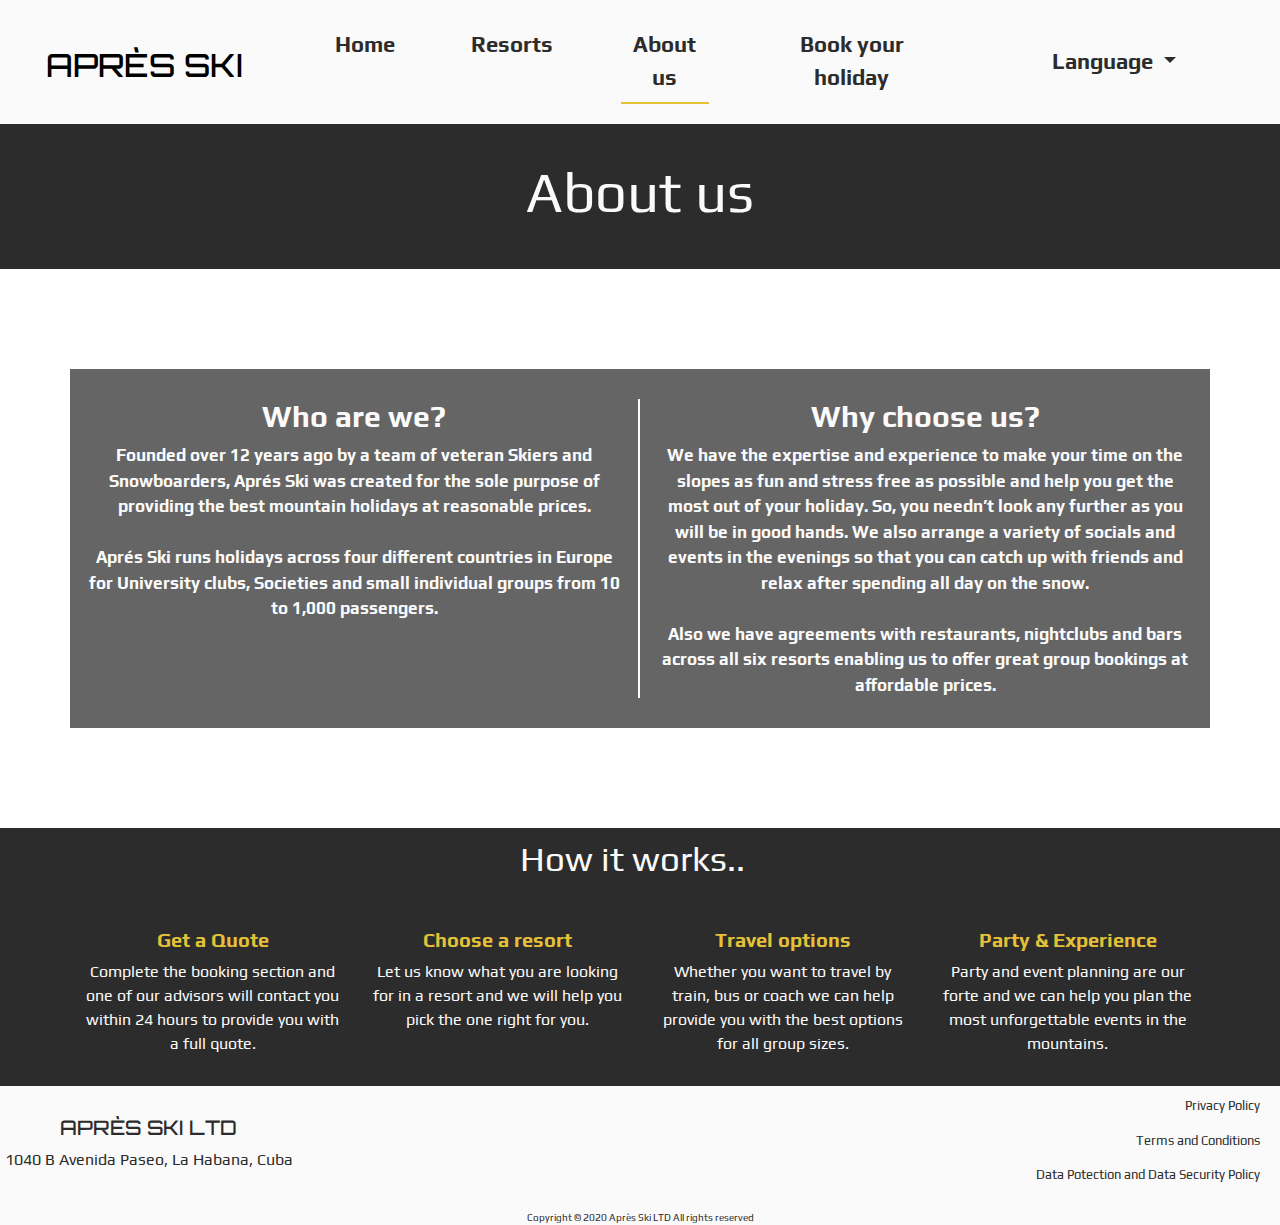
==== après-ski/about-us.html @ 20e883e2 "All wireframes added. The wireframes with the orginal skeleton design of each page have been added. " ====
<!DOCTYPE html>
<html lang="en">

<head>
	<meta charset="UTF-8">
	<meta name="viewport" content="width=device-width, initial-scale=1.0">
	<meta http-equiv="X-UA-Compatible" content="ie=edge">
	<link rel="stylesheet" href="https://stackpath.bootstrapcdn.com/bootstrap/4.4.1/css/bootstrap.min.css"
		type="text/css" />
	<link rel="stylesheet" href="https://stackpath.bootstrapcdn.com/font-awesome/4.7.0/css/font-awesome.min.css"
		type="text/css" />
	<script src="https://kit.fontawesome.com/feb2e0f3cb.js" crossorigin="anonymous"></script>
	<link rel="stylesheet" href="assets/css/style.css">
	<title>Après Ski</title>
</head>

<body>
	<!---Nav Bar-->

	<nav class="navbar navbar-expand-lg navbar-dark bg-dark non-transparent">
		<a class="navbar-brand" href="index.html" style="border-bottom: white;">
			<h2 class="title-standard">APRÈS SKI</h2>
		</a>
		<button class="navbar-toggler" type="button" data-toggle="collapse" data-target="#navbarNav" aria-controls="navbarNav" aria-expanded="false" aria-label="Toggle navigation">
    <span class="navbar-toggler-icon"></span>
  </button>
		<div class="collapse navbar-collapse justify-content-center ml-5 standard-nav" id="navbarNav">
			<ul class="navbar-nav">
				<li class="nav-item">
					<a class="nav-link" href="index.html">Home <span class="sr-only">(current)</span></a>
				</li>
				<li class="nav-item">
					<a class="nav-link" href="resorts.html">Resorts</a>
				</li>
				<li class="nav-item">
					<a class="nav-link current-page" href="about-us.html">About us</a>
				</li>
				<li class="nav-item">
					<a class="nav-link" href="booking-page.html">Book your holiday</a>
				</li>
			</ul>
			<div class="languages ml-auto standard-nav">
				<ul class="navbar-nav">
					<li class="nav-item dropdown">
						<a class="nav-link dropdown-toggle" href="#" id="navbarDropdownMenuLink" role="button"
							data-toggle="dropdown" aria-haspopup="true" aria-expanded="false">
							<i class="fas fa-globe"></i>Language
						</a>
						<div class="dropdown-menu dropdown-menu-normal" aria-labelledby="navbarDropdownMenuLink">
							<a class="dropdown-item dropdown-normal" id="lang-option" href="about-us.html" >English <img src="assets/images/british-flagx.jpg"  alt="English" class="lang-icons"></a>
							<a class="dropdown-item dropdown-normal" id="lang-option" href="about-us_esp.html">Español <img src="assets/images/flag-espx.jpg"  alt="English" class="lang-icons"></a>
						</div>
					</li>
				</ul>
			</div>
		</div>
	</nav>
    <!---About us section-->
	<section id="section-header">
			<a id="about-us"></a>
			<div class="row text-center">
				<div class="col">

				</div>
				<div class="col-6">
					<h1 class="display-4">About us</h1>
				</div>
				<div class="col">

				</div>

			</div>
		</section>
		<section id="about-us">
			<div class="container about-us-questions text-center">
				<div class="row">
					<div class="col-md-6 border1">
						<h5>Who are we?</h5>
						<p>Founded over 12 years ago by a team of veteran Skiers and Snowboarders, Aprés Ski was created for the
							sole purpose of providing the best mountain holidays at reasonable prices. <br>
                            <br>
                            Aprés Ski runs holidays
							across four different countries in Europe for University clubs, Societies and small individual
							groups from 10 to 1,000 passengers.</p>
		
					</div>
                   	<div class="col-md-6">
		            <h5>Why choose us?</h5>
                    <p>We have the expertise and experience to make your time on the slopes as fun and stress free as possible and help you get the most out of your holiday. So, you needn’t look any further as you will be in good hands. 
We also arrange a variety of socials and events in the evenings so that you can catch up with friends and relax after spending all day on the snow. <br>
<br> Also we have agreements with restaurants, nightclubs and bars across all six resorts enabling us to offer great group bookings at affordable prices.</p>
					</div>
				</div>
			</div>
		</section>
		<!--How it works-->
		<section id="the-process">
			<div class="container" id="how-it-works-header">
				<div class="row">
					<!--Sub heading-->
                    <div class="col">
                    
                    </div>
					<div class="col">
						<h3 class="process-header">How it works..</h3>
					</div>
					<div class="col">

					</div>

				</div>

			</div>
			<div class="container" id="process-icons">
				<div class="row">
					<div class="col-sm-3 text-center">
						<i class="fas fa-mobile-alt"></i>
						<h5 class="icon-title">Get a Quote</h5>
						<p>Complete the booking section and one of our advisors will contact you within 24 hours to provide you with a full quote. </p>
					</div>
					<div class="col-sm-3 text-center">
						<i class="fas fa-map-marked-alt"></i>
						<h5 class="icon-title">Choose a resort</h5>
						<p>Let us know what you are looking for in a resort and we will help you pick the one right for you.</p>
					</div>
					<div class="col-sm-3 text-center">
						<i class="fas fa-plane-departure"></i>
						<h5 class="icon-title">Travel options</h5>
						<p>Whether you want to travel by train, bus or coach we can help provide you with the best options for all group sizes.</p>
					</div>
					<div class="col-sm-3 text-center">
						<i class="fas fa-wine-bottle"></i>
						<h5 class="icon-title">Party & Experience</h5>
						<p>Party and event planning are our forte and we can help you plan the most unforgettable events in the mountains.</p>
					</div>
				</div>

			</div>

		</section>
        <!---Footer-->
	<footer>
			<div class="row text-center footer">
				<div class="col-md-3">
                    <h5 class="footer-title">APRÈS SKI LTD</h5>
                    <p>1040 B Avenida Paseo, La Habana, Cuba</p>                    
                </div>

				
				<div class="col-md-6">
					<a href="https://www.facebook.com/"
						target="_blank"><i class="fab fa-facebook-f footer-icon"></i></a>
					<a href="https://twitter.com/explore" target="_blank"><i class="fab fa-twitter footer-icon"></i></a>
					<a href="https://www.youtube.com/" target="_blank"><i class="fab fa-youtube footer-icon"></i></a>
					<a href="https://www.instagram.com/?hl=en"
						target="_blank"><i class="fab fa-instagram footer-icon"></i></a>
					
				</div>
				<div class="col-md-3">
                <a href="assets/images/privacy-policy1.pdf" target="_blank"
							class="pp-pdf">
					<p class="privacy-policy">Privacy Policy <i class="fas fa-download pp-icon"></i></p>
							<span class="sr-only">Download our Privacy Policy.</span>					
						</a>	
               <a href="assets/images/terms-and-conditions.pdf" target="_blank"
							class="pp-pdf">                
                    <p class="privacy-policy">Terms and Conditions<i class="fas fa-download pp-icon"></i></p>
						<span class="sr-only">Download our Terms and Conditions.</span>					
               </a>
                <a href="assets/images/data-protection-and-data-security-policy.pdf" target="_blank"
							class="pp-pdf">                
                    <p class="privacy-policy">Data Potection and Data Security Policy<i class="fas fa-download pp-icon"></i></p>
						<span class="sr-only">Data Potection and Data Security Policy.</span>
					</a>
				</div>
			</div>
		<div class="container-fluid">
			<div class="row copyright">
				<div class="col-sm">
					
				</div>
				<div class="col-sm">
					<p class="copyright">Copyright © 2020 Après Ski LTD All rights reserved</p>
				</div>
				<div class="col-sm">
					
				</div>
			</div>
		</div>
		</footer>
		<script src="https://code.jquery.com/jquery-3.4.1.slim.min.js"
			integrity="sha384-J6qa4849blE2+poT4WnyKhv5vZF5SrPo0iEjwBvKU7imGFAV0wwj1yYfoRSJoZ+n" crossorigin="anonymous">
		</script>
		<script src="https://cdn.jsdelivr.net/npm/popper.js@1.16.0/dist/umd/popper.min.js"
			integrity="sha384-Q6E9RHvbIyZFJoft+2mJbHaEWldlvI9IOYy5n3zV9zzTtmI3UksdQRVvoxMfooAo" crossorigin="anonymous">
		</script>
		<script src="https://stackpath.bootstrapcdn.com/bootstrap/4.4.1/js/bootstrap.min.js"
			integrity="sha384-wfSDF2E50Y2D1uUdj0O3uMBJnjuUD4Ih7YwaYd1iqfktj0Uod8GCExl3Og8ifwB6" crossorigin="anonymous">
		</script>
		<script>
			$(window).scroll(function(){
			$('nav').toggleClass('scroll', $(this).scrollTop() > 100);
		});
		</script>
		<script>
		</script>
</body>

</html>
---- après-ski/assets/css/style.css ----
/*-----Universal selector used below as different browsers have different default
margins resulting in sites looking different by marrgins. All paddings and margins set 
to zero so they look the same on all browsers (reword)---*/

@import url('https://fonts.googleapis.com/css2?family=Orbitron:wght@900&family=Play&display=swap');

* {
    margin: 0px;
    padding: 0px;
    box-sizing: border-box;
}

html, body {
    height: 100%;
    width: 100%;
    font-family: 'Play', sans-serif;
    color: #000;
    margin: 0px;
}

body {
    overflow-x: hidden;
}

section {
    overflow-x: hidden;

}

p {
   margin-bottom: 0rem;
}

/*--Container-Nav and Carousel--*/

.container-fluid {
padding-right: 0px;
padding-left: 0px;
}

/*------Navbar Decoration------*/
.transparent-nav {
 transition: 0.5s ease-in;
 padding-top: 20px;
 padding-bottom: 20px;
 background-image: linear-gradient(rgb(0, 0, 0),rgba(0,0,0,0));
}

.bg-dark {
    background-color: transparent !important;
}

.navbar {
    font-size: large;
    font-weight: bold;
    z-index: 99;
}

.navbar-brand {
    padding-top: 15px;
    padding-bottom: 0px;
    padding-left: 30px;
}

.title {
font-family: 'Orbitron', sans-serif;
color: #e3c139;
}

.navbar-nav {
   font-family: 'Play', sans-serif; 
   font-size: 22px;
   text-align: center;
   padding-right: 40px;
}
a.nav-link {
    font-family: 'Play', sans-serif;
}

div#navbarNav.navbar-collapse.justify-content-center.ml-5.collapse.show {
    background-color: #000;
    opacity: 0.8;
    padding-left: 40px;
    margin-left: 0rem !important;
}

div#navbarNav.navbar-collapse.justify-content-center.ml-5.standard-nav.collapse.show {
    background-color: #fafafa;
}

.nav-item {
    padding-left: 20px;
}

.nav-link {
    color: #fafafa !important;
}


.show .navbar-nav > li > a:hover {
    border-bottom: 2px solid #e3c139;
}

.current-page {
    border-bottom: 2px solid #e3c139 !important;
}

.transparent-nav a {
    border-bottom: 2px solid transparent;
}

.transparent-nav a:hover {
    border-bottom: 2px solid #e3c139;
}

.active a {
    border-bottom: 2px solid #e3c139;
}

/*---Language bar----*/
#lang-option {
    padding-left: 8px;
    font-size: 18px;
    font-weight: bold;
}

.lang-selector {
    display: inline-block;
}

p.lang-selector {
    padding-bottom: 0rem;
}

.show a {
    color: #fafafa;
}

.lang-options:hover {
    border-bottom: solid 2px transparent !important;
    color: #e3c139 !important; 
}

.fa-globe {
    font-size: 20px !important;
    padding-bottom: 0px !important;
    padding-right: 5px;
}
.lang-icons {
    padding: 8px;
    border-radius: 50%;
}

.dropdown-item {
    display: inline;
    padding: 0px;
    color: #fafafa;
}

.dropdown-item:hover {
    background-color: transparent;
    border-bottom: 2px solid transparent !important;
}

.dropdown-menu {
    text-align: center !important;
    background-image: linear-gradient(rgb(0, 0, 0),rgba(0,0,0,0));
    background-color: transparent;
    border-radius: 0px;
}

a#lang-option.dropdown-item:hover {
    text-decoration: none;
    background-color: transparent;
    border-bottom: 2px solid transparent !important;
    color: #e3c139 !important;
}

a#lang-option.dropdown-item.dropdown-normal:hover {
    text-decoration: none;
    background-color: transparent;
    border-bottom: 2px solid transparent !important;
    color: #e3c139 !important;
}


/*---Normal nav---*/
.navbar-dark .navbar-nav .nav-link {
    color: #2d2c2c;
    margin-right: 40px;
}
.non-transparent {
    background-color: #fafafa !important;
    padding-bottom: 20px;
    padding-top: 20px;
}

.title-standard {
   font-family: 'Orbitron', sans-serif;
   color: #000;
}
   
   
   
.standard-nav a {
    color: #2d2c2c !important;
}

a#lang-option.dropdown-item {
    color: #fafafa !important;
}

a#lang-option.dropdown-item.dropdown-normal {
    color: #fafafa !important;
}

.non-transparent a {
    border-bottom: 2px solid transparent;
}

.non-transparent a:hover {
 border-bottom: 2px solid #e3c139;
}

.navbar-dark .navbar-nav .nav-link:hover {
    color: #000;
}

.non-transparent .navbar-toggler {
    background-color: #00000029;
}

.lang-icons {
    padding: 5px;
}

.nav-link.esp-nav {
    margin-right: 10px !important;
}

@media only screen and (max-width: 991px) {
.nav-link.esp-nav {
    margin-right: 40px !important;
}
a#lang-option.dropdown-item.dropdown-normal {
    color: #2d2c2c !important;
}
.dropdown-menu.dropdown-menu-normal.show {
    background-color: #fafafa !important;
    background-image: none;
    border: 1px solid #fafafa;
}
.dropdown-menu.show {
    padding-right: 42px;
}
}

/*---Carousel---*/
.carousel {
    margin-top: -100px;
}

.carousel-caption {
    margin-bottom: 20%;
}

.carousel-caption h5 {
    font-size: 65px;
    text-transform: uppercase;
    font-family: 'Play', sans-serif; 
}
.carousel-caption p {
    font-size: 30px;
    font-family: 'Play', sans-serif; 
}

.overlay::before {
    content: "";
    display: block;
    position: absolute;
    top: 0;
    bottom: 0;
    right: 0;
    left: 0;
    background: #000;
    opacity: 0.3;
}

.active a {
    border-bottom: 2px solid transparent;
}

/*----Carousel arrows---*/
.carousel-control-prev {
    padding-top: 100px;
}

.carousel-control-next {
    padding-top: 100px;
}

/*---Media Queries---*/
@media only screen and (max-width: 1336px) {
    .carousel-caption {
    margin-bottom: 15%;
    }
    }

@media only screen and (max-width: 1200px) {
    .carousel-caption h5 {
    font-size: 50px;
    }
    
    .carousel-caption {
    margin-bottom: 3%;
}
   .nav-item {
    padding-left: 0px;
}
    .navbar-nav {
       padding-right: 0px;
   }
}

@media only screen and (max-width: 1024px) {
    .carousel-caption {
    margin-bottom: 15%;
}
    .carousel-caption h5 {
    font-size: 25px;
}
    .carousel-caption p {
    font-size: 20px;
}
}

@media only screen and (max-width: 768px) {
    .btn {
        display: none;
    }
     .carousel-control-next {
    padding-top: 170px;
}
    .carousel-control-prev {
    padding-top: 170px;
}
    .carousel-caption {
    margin-bottom: 15%;
    padding-bottom: 0px;
}
    .carousel-caption h5 {
    font-size: 19px;
}
    .carousel-caption p {
    font-size: 18px;
}
    .navbar-brand {
    padding-top: 0px;
}
}

@media only screen and (max-width: 751px) {
    .carousel-caption {
     margin-bottom: 8%;
}
}

@media only screen and (max-width: 530px) {
    .carousel-caption {
     margin-bottom: 3%;
}
}



@media only screen and (max-width: 481px) {
    .carousel-caption h5 {
    font-size: 10px;
}
    .carousel-caption p {
    font-size: 10px;
}
   .carousel-caption {
     margin-bottom: 5%;
}
}

@media only screen and (max-width: 430px) {
    .carousel-control-next {
    padding-top: 130px;
}
    .carousel-control-prev {
    padding-top: 130px;
}
    .carousel-indicators {
        display: none;
}
    nav.navbar.navbar-expand-lg.navbar-dark.bg-dark.transparent-nav.fixed-top {
        padding-top: 8px;
    }
       .carousel-caption {
     margin-bottom: 0%;
}
     .title {
         font-size: 1.75rem;
     }
}


@media only screen and (max-width: 359px) {
    .carousel-caption {
     display: none;
 }
 .navbar-brand {
    padding-left: 0px;
}
}
/*---Button on carousel---*/
.btn-outline-light {
    border-width: revert;
    font-family: 'Play', sans-serif; 
}
.btn {
    font-size: 20px;
}

.btn-primary {
    background-color: #000!important;
    border-color: #000 !important;
    font-family: 'Play', sans-serif; 
}
.btn-primary:hover {
    background-color: #fafafa;
    color: #e3c139;
    border-color: #fafafa;
}

/*--Jumbotron--*/
.jumbotron {
    margin-bottom: 0rem;
   background-color: #2d2c2c !important;
}

.jumbotron div {
   background-color: #2d2c2c;
}

.jumbotron-title {
    font-family: 'Play', sans-serif;
    color: #e3c139;
}

.jumbotron-para {
    font-family: 'Play', sans-serif;
    color: #fafafa;
    font-size: 1.5rem;
}

.text-jumbotron {
    padding-top: 0px !important;
    padding-bottom: 0px !important
}


.container {
    padding-top: 30px;
    padding-bottom: 30px;
}

/*Jumbotron media queries*/

@media only screen and (max-width: 768px) {
    .display-4 {
    font-size: 3rem;
}
.jumbotron-para {
    font-size: 1.25rem;
}
}

@media only screen and (max-width: 480px) {
   .jumbotron-title {
    font-size: 1.8rem !important;
}
.jumbotron-para {
    font-size: 1rem;
}
}

/*----Six Resorts---
@media only screen and (max-width: 400px) {
    .rs-icon {
    display: none;
 }
.col-6 {
    max-width: 60%;
}
}
*/
.text-center {
    text-align: center !important;
    padding-top: 10px;
    padding-bottom: 10px;
}

#resorts {
background-color: #2d2c2c;
   color: #fafafa;
}

#resorts-header {
    color: #fafafa;
    font-family: 'Play', sans-serif;
    padding-top: 40px;
}

.resorts {
      border:none;
      height:3px;
      background-color:#fafafa;
      width: 25%;
      margin-left: 37.5%;
      margin-bottom: 30px;
      margin-top: 30px;
}

.card-columns {
    padding-left: 30px;
    padding-right: 30px;
    column-gap: 10px;
}

.card-body {
   font-family: 'Play', sans-serif;  
}

.card-text {
    font-size: 14px;
}

.card-title {
    margin-bottom: auto;
    color: #e3c139;
    font-weight: bolder;
}

h5.card-title {
    padding-bottom: 2px;
}

.card-columns .card {
    height: 350px;
}
/*----Resort 1----*/

.card {
    background-size: cover;
    background-position: center;
    border: 0px;
}

#card1 {
  background-image: url("../images/prueba.jpg");  
}

#card2 {
  background-image: url("../images/prueba2.jpg");  
}

#card3 {
  background-image: url("../images/prueba3.jpg");  
}

#card4 {
  background-image: url("../images/prueba4.jpg");  
}

#card5 {
  background-image: url("../images/prueba5.jpg");  
}

#card6 {
  background-image: url("../images/prueba6.jpg");  
}

.card:hover .card-image1 {
    opacity: 0;
}

.card:hover .card-image2 {
    opacity: 0;
}

.card:hover .card-image3 {
    opacity: 0;
}

.card:hover .card-image4 {
    opacity: 0;
}

.card:hover .card-image5 {
    opacity: 0;
}

.card:hover .card-image6 {
    opacity: 0;
}

.card {
    word-wrap: normal;
}

div.card-image1.overlay.container {
    padding-top: 0px !important;
    padding-bottom: 0px !important;
}

div.card-image2.overlay.container {
    padding-top: 0px !important;
    padding-bottom: 0px !important;
}

div.card-image3.overlay.container {
    padding-top: 0px !important;
    padding-bottom: 0px !important;
}

div.card-image4.overlay.container {
    padding-top: 0px !important;
    padding-bottom: 0px !important;
}

div.card-image5.overlay.container {
    padding-top: 0px !important;
    padding-bottom: 0px !important;
}

div.card-image6.overlay.container {
    padding-top: 0px !important;
    padding-bottom: 0px !important;
}

p.resort-title.text-center {
   right: 65px; 
}

p.resort-title2.text-center {
   right: 0px; 
}


.resort-title {
    position: absolute;
    text-transform: uppercase;
    font-size: 70px;
    color: #e3c139;
    text-shadow: 10px 0px 30px rgb(0, 0, 0,1);
    mix-blend-mode: overlay;
    top: 30%;
    font-weight: bolder;
}

.resort-title2 {
    position: absolute;
    text-transform: uppercase;
    font-size: 70px;
    color: #e3c139;
    text-shadow: 10px 0px 30px rgb(0, 0, 0,1);
    mix-blend-mode: overlay;
    top: 15%;
    font-weight: bolder;
}

.resort-title3 {
    position: absolute;
    text-transform: uppercase;
    font-size: 70px;
    color: #e3c139;
    text-shadow: 10px 0px 30px rgb(0, 0, 0,1);
    mix-blend-mode: overlay;
    top: 30%;
    font-weight: bolder;
}

.resort-title4 {
    position: absolute;
    text-transform: uppercase;
    font-size: 70px;
    color: #e3c139;
    text-shadow: 10px 0px 30px rgb(0, 0, 0,1);
    mix-blend-mode: overlay;
    top: 15%;
    font-weight: bolder;
}

.resort-title5 {
    position: absolute;
    text-transform: uppercase;
    font-size: 70px;
    color: #e3c139;
    text-shadow: 10px 0px 30px rgb(0, 0, 0,1);
    mix-blend-mode: overlay;
    top: 30%;
    font-weight: bolder;
    margin-left: 100px;
}

.resort-title6 {
    position: absolute;
    text-transform: uppercase;
    font-size: 70px;
    color: #e3c139;
    text-shadow: 10px 0px 30px rgb(0, 0, 0,1);
    mix-blend-mode: overlay;
    top: 30%;
    font-weight: bolder;
    left: 0px;
    margin-left: 40px;
}


.card-body1, .card-body2, .card-body3, .card-body4, .card-body5, .card-body6 {
    background-color: #000;
    color: #fafafa;
    height: 350px;
    opacity: 0;
    transition-duration: 1s;
}

.card-body1:hover, .card-body2:hover, .card-body3:hover, .card-body4:hover,
 .card-body5:hover, .card-body6:hover 
 {
    opacity: 1;
    background-color: #000;
}

/*---Resort Media queries----*/

@media only screen and (max-width: 1336px) {
    .resort-title {
    left: 50px;
    font-size: 35px;
    }
    .resort-title2 {
        font-size: 35px;
        margin-left: 50px;
        margin-right: 50px;
        top: 35%;
    }
    .resort-title3 {
        font-size: 35px;
        margin-left: 100px;
        margin-right: 100px;
        top: 20%;
    }
    .resort-title4 {
        font-size: 35px;
        margin-left: 80px;
        margin-right: 80px;
        top: 35%;
    }
    .resort-title5 {
        font-size: 35px;
        margin-right: 130px;
        margin-left: 130px;
    }
	 .resort-title6 {
         font-size: 35px;
         margin-left: 110px;
         margin-right: 110px;
     }
}

@media only screen and (max-width: 1200px) {
    .resort-title6 {
        margin-left: 80px;
        margin-right: 80px;
    }
}

@media only screen and (max-width: 1024px) {
    .resort-title3 {
        top: 30%
    }
    .resort-title5 {
        margin-left: 110px;
        margin-right: 110px;
    }
}

@media only screen and (max-width: 982px) {
    .resort-title3 {
        margin-left: 80px;
        margin-right: 80px;
    }
    .resort-title4 {
        margin-left: 65px;
        margin-right: 65px;
    }
    .resort-title5 {
        margin-left: 90px;
        margin-right: 90px;
    }
    .resort-title6 {
        margin-left: 55px;
        margin-right: 55px;
    }
}

@media only screen and (max-width: 870px) {
    .resort-title3 {
        margin-left: 40px;
        margin-right: 40px;
    }
    .resort-title4 {
        margin-left: 40px;
        margin-right: 40px;
    }
    .resort-title5 {
        margin-left: 60px;
        margin-right: 60px;
        top: 40%;
    }
    .resort-title6 {
        margin-left: 40px;
        margin-right: 40px;
        top: 40%;
    }
    .resort-title {
        top: 40%;
    }
}

@media only screen and (max-width: 798px) {
    .resort-title6 {
        margin-left: 30px;
        margin-right: 30px;
    }
}

    @media only screen and (max-width: 769px) {
    .resort-title {
    left: 50px;
    font-size: 25px;
    }
    .resort-title2 {
        font-size: 25px;
        
    }
    .resort-title3 {
        font-size: 25px;
        margin-left: 30px;
        margin-right: 30px;
        top: 40%;
    }
    .resort-title4 {
        font-size: 25px;
    }
    .resort-title5 {
        font-size: 25px;
    }
	 .resort-title6 {
         font-size: 25px;
         margin-left: 40px;
         margin-right: 40px;
     }
    }

     @media only screen and (max-width: 639px) {
         .resort-title {
            left: 35px;
         }
         .resort-title4 {
            margin-left: 30px;
            margin-right: 30px;
         }
         .resort-title5 {
             margin-left: 40px;
             margin-right: 40px;
         }
         .resort-title6 {
           margin-left: 30px;
           margin-right: 30px;
         }
     }

     @media only screen and (max-width: 575px) {
    .resort-title {
      left: 50px;
      font-size: 60px;
      top: 30%;
    }
    .resort-title2 {
        font-size: 60px;
        margin-left: 50px;
        margin-right: 50px;
        top: 25%;
    }
    .resort-title3 {
        font-size: 60px;
        margin-left: 100px;
        margin-right: 100px;
        top: 20%;
    }
    .resort-title4 {
        font-size: 60px;
        margin-left: 80px;
        margin-right: 80px;
        top: 25%;
    }
    .resort-title5 {
        font-size: 60px;
        margin-right: 135px;
        margin-left: 135px;
        top: 30%;
    }
	 .resort-title6 {
         font-size: 60px;
         margin-left: 90px;
         margin-right: 90px;
         top: 30%;
     }
}

 @media only screen and (max-width: 481px) {
     .resort-title {
         font-size: 40px;
     }
     .resort-title2 {
         font-size: 40px;
         margin-left: 60px;
         margin-right: 60px;
     }
     .resort-title3 {
        font-size: 40px;
        margin-left: 80px;
        margin-right: 80px;
        top: 30%;
     }
     .resort-title4 {
         font-size: 40px;
     }
     .resort-title5 {
        font-size: 40px;
     }
     .resort-title6 {
       font-size: 40px;
       margin-left: 100px;
       margin-right: 100px;
    }
}

@media only screen and (max-width: 426px) {
    .resort-title5 {
        margin-left: 120px;
        margin-right: 120px;
     }
     .resort-title6 {
       margin-left: 80px;
       margin-right: 80px;
    }
} 

 @media only screen and (max-width: 388px) {
     .resort-title {
         font-size: 30px;
         top: 40%;
     }
     .resort-title2 {
         font-size: 30px;
     }
     .resort-title3 {
        font-size: 30px;
     }
     .resort-title4 {
         font-size: 30px;
     }
     .resort-title5 {
        font-size: 30px;
        margin-left: 110px;
        margin-right: 110px;
        top: 40%;
     }
     .resort-title6 {
       font-size: 30px;
       top: 40%;
    }
}

@media only screen and (max-width: 358px) {
        .resort-title4 {
        margin-right: 65px;
        margin-left: 65px;
        top: 30%;
     }
     .resort-title5 {
        margin-left: 80px;
        margin-right: 80px;
        top: 30%;
     }
     .resort-title6 {
       margin-left: 50px;
       margin-right: 50px;
       top: 30%;
    }
}

@media only screen and (max-width: 1200px) {
    .card-text {
        font-size: 13px;
    }
}

@media only screen and (max-width: 1025px) {
    .card-text {
        font-size: 12px;
    }
}

@media only screen and (max-width: 924px) {
    .card-text {
        font-size: 11px;
    }
}

@media only screen and (max-width: 769px) {
    .card-text {
        font-size: 10px;
    }
}

@media only screen and (max-width: 720px) {
    .card-text {
        font-size: 9px;
    }
}

@media only screen and (max-width: 575px) {
    .card-text {
        font-size: 15px;
    }
}

@media only screen and (max-width: 481px) {
    .card-text {
        font-size: 12px;
    }
}

/*----About section---*/
#section-header {
  font-family: 'Play', sans-serif;
  background-color: #2d2c2c;
}

.text-center {
    text-align: center !important;
    padding-top: 0px;
    padding-bottom: 0px;
}

.col-6 h1 {
    color: #fafafa;
    padding-top: 35px;
    padding-bottom: 35px;
}
/*---Fixed image---*/
#about-us {
    background-image: url("../images/fixed-3.jpg");
    background-size: cover;
    background-attachment: fixed;
    min-height: 400px;
    background-position: center center;
    
}

.btns {
    padding-top: 15%;
    font-family: 'Play', sans-serif;
}
.in-block {
    display: block;
}

.col-md-6.border1 {
    border-right: 2px solid;
}

@media only screen and (max-width: 768px) {
    .in-block {
    display: block;
 }
   .col-md-6.border1 {
       border-right: 0px solid;
       border-bottom: 2px solid;
       border-bottom-width: thick;
   }
}

@media only screen and (max-width: 700px) {
    .in-block {
    display: block;
 }
}
.container.about-us-questions.text-center {
    margin-top: 100px;
    margin-bottom: 100px;
    background-color: #000;
    opacity: 0.6;
    color: #fafafa;
    padding-top: 30px;
    padding-bottom: 30px;
}

.col-md-6 h5 {
    font-size: 30px;
    font-weight: bold;
}

.col-md-6 p {
    font-size: 17px;
    font-weight: bold;
}

@media only screen and (max-width: 480px){
    .col-md-6 h5 {
        font-size: 25px;
    }
    .col-md-6 p {
        font-size: 14px;
    }
    .display-4 {
        font-size: 2.2rem;
    }
}

/*---How it works----*/
#how-it-works-header {
    padding-top: 10px;
    padding-left: 0px;
    margin-left: 0px;
    padding-bottom: 10px;
    font-family: 'Play', sans-serif;
    max-width: 100%;
}

.process-header {
    text-align: center;
    font-size: 35px;
}

/*--Book your Holiday--*/
    #book-holiday {
    background-image: url("../images/cc3.jpg");
    background-size: cover;
    min-height: 500px;
    background-position: center center;
    filter: brightness(100%);
}

.book-holiday-title {
    padding-top: 15px;
    padding-bottom: 15px;
    color: #fafafa;
}
    
.col-md-12 {
    padding-top: 30px;
}

.col-md-8:after {
    content: "";
    display: block;
    position: absolute;
    top: 0;
    bottom: 0;
    right: 0;
    left: 0;
    background: #000;
    opacity: 0.6;
    z-index: -1;
}

.col-md-4:after {
    content: "";
    display: block;
    position: absolute;
    top: 0;
    bottom: 0;
    right: 0;
    left: 0;
    background: #000;
    opacity: 0.6;
    z-index: -1;
}

.col-md-4, .col-md-8 {
    padding-top: 20px;
    padding-bottom: 20px;
}
.contact-details-title {
    padding-bottom: 15px;
}

.form-group {
   padding-top: 20px;
}
.display {
    display: block !important;
}
@media only screen and (max-width: 480px) {
    h3.text-center {
        font-size: 1.2rem;
    }
}

/*-------Colours---*/
.card-body {
    color: #fafafa;
}

#the-process {
background-color: #2d2c2c;
    font-family: 'Play', sans-serif;
}
.icon-title {
    color: #e3c139;
    font-weight: bold;
}

#process-icons {
    color: #fafafa;
}

.form-control {
    background-color: transparent;
}

.form-control::placeholder {
    color: #fafafa;
    opacity: 1;
}
.form-control {
    border: 4px solid #fafafa;
    color: #fafafa;
}

label {
    color: #e3c139;
}


h3 {
    color: #fafafa;
}

.input {
    z-index: 1;
}
/*---Contact details----*/
.contact-details p {
    border-bottom: 1px solid #fafafa;
    color: #fafafa;
}

.contact-details a {
    color: #fafafa;
}

.contact-details-icons {
    font-size: 25px !important;
    padding-right: 10px;
    color: #fafafa;
    padding-top: 10px;
}

/*---Font Awsome styles---*/
.fas {
    font-size: 50px;
    padding-bottom: 25px;
}


/*-----Special Paddings/Margins/Texts---*/

/*----footer-----*/

.footer-title {
   padding: 30px 30px 0 30px;
   font-family: 'Orbitron', sans-serif;
   color: #2d2c2c;
}

.footer {
    background-color: #fafafa;
    color: #2d2c2c;
}

.footer-icon {
    font-size: 40px;
    padding: 20px;
    color: #2d2c2c;
    padding-top: 40px;
}

.footer-icon:hover {
    color: #e3c139;
}

.col-md-3 a {
    text-decoration: none;
}

.pp-icon {
    font-size: 15px;
    padding-left: 15px;
    color: #2d2c2c;
    padding-bottom: 5px;
    padding-right: 25px;
}

.privacy-policy {
    font-size: 13px;
    
}

.pp-icon:hover {
   color: #e3c139;
}

.privacy-policy:hover {
    color: #e3c139;
    
}
.col-sm {
    text-align: center;
}


.copyright {
    padding-top: 10px;
    padding-bottom: 0px;
    background-color: #fafafa;
    color: #2d2c2c;
    margin-bottom: 0px;
    font-size: 10px;
}

.privacy-policy {
    text-align: right;
    margin-bottom: 0rem;
    margin-top: 10px;
    padding: 0px;
    color:#2d2c2c;
    padding-bottom: 5px !important;
    font-size: 13px;
    padding-right: 20px;
  }

@media only screen and (max-width: 1312px){
      .pp-icon{
       display: none;
   }
}


@media only screen and (max-width: 767px) {
   .privacy-policy {
      text-align: center;
      padding-right: 0px;
 }
}

@media only screen and (max-width: 480px) {
    .footer-icon {
        font-size: 30px;
    }
}
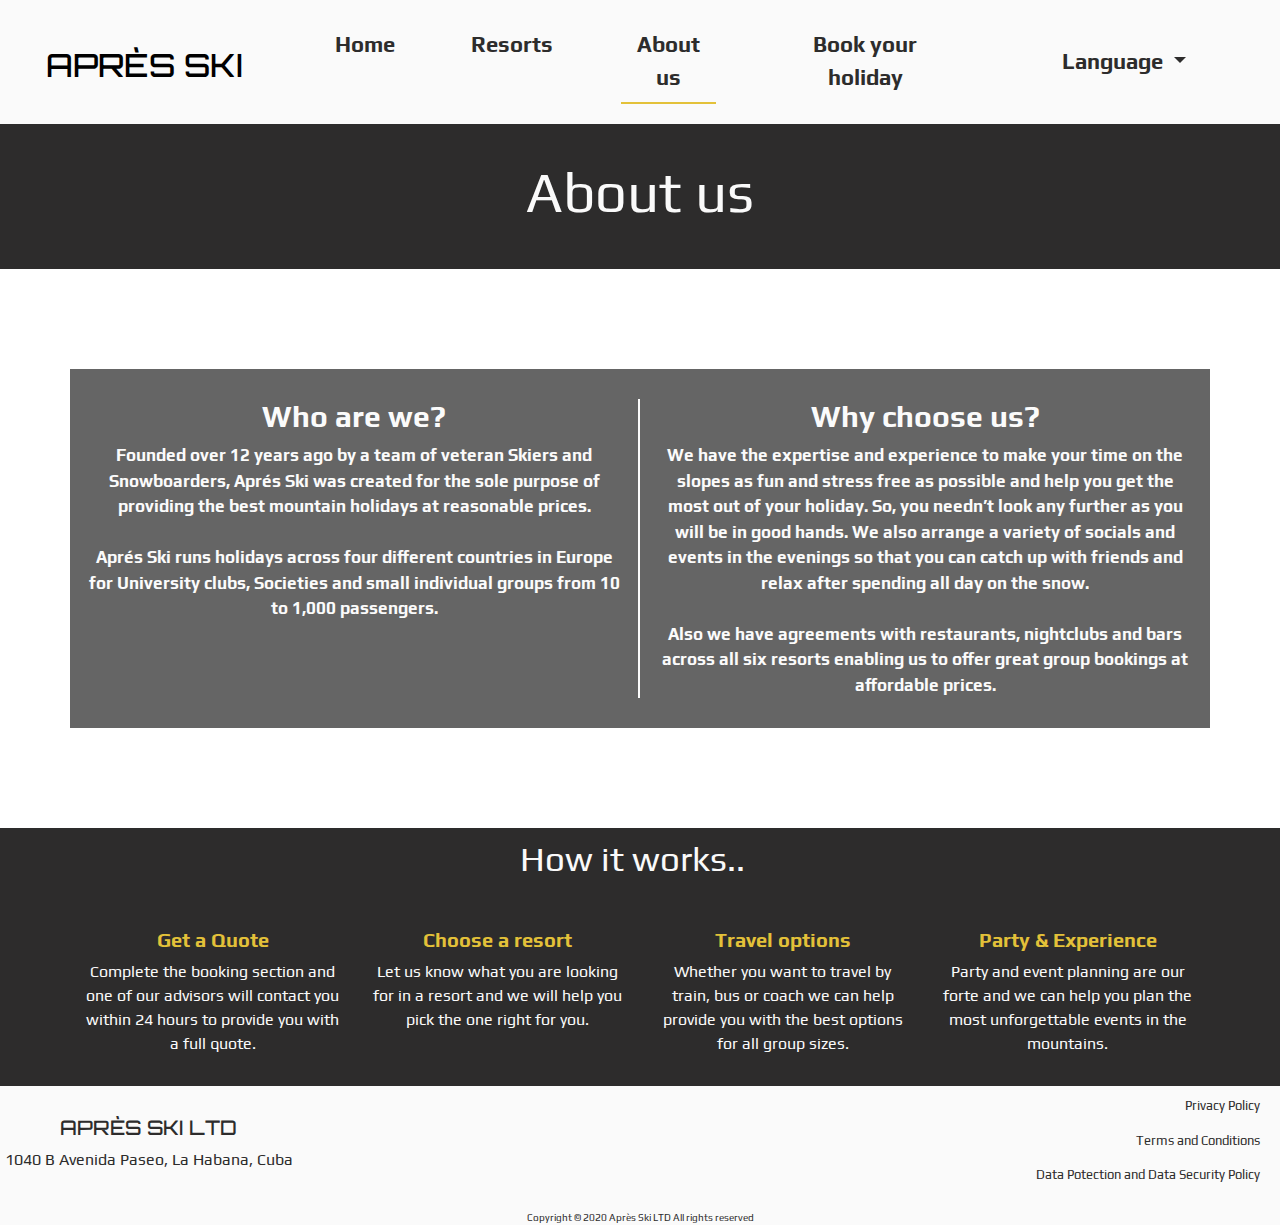
==== commit 007c0ddf: "READ.ME file created with all relevnt sections added. All links still need to be applied." ====
--- a/après-ski/about-us.html
+++ b/après-ski/about-us.html
@@ -15,8 +15,8 @@
 </head>
 
 <body>
-	<!---Nav Bar-->
-
+	<!---Normal Nav Bar-->
+	<!--From Bootstrap-->
 	<nav class="navbar navbar-expand-lg navbar-dark bg-dark non-transparent">
 		<a class="navbar-brand" href="index.html" style="border-bottom: white;">
 			<h2 class="title-standard">APRÈS SKI</h2>
@@ -47,163 +47,167 @@
 							<i class="fas fa-globe"></i>Language
 						</a>
 						<div class="dropdown-menu dropdown-menu-normal" aria-labelledby="navbarDropdownMenuLink">
-							<a class="dropdown-item dropdown-normal" id="lang-option" href="about-us.html" >English <img src="assets/images/british-flagx.jpg"  alt="English" class="lang-icons"></a>
-							<a class="dropdown-item dropdown-normal" id="lang-option" href="about-us_esp.html">Español <img src="assets/images/flag-espx.jpg"  alt="English" class="lang-icons"></a>
+							<a class="dropdown-item dropdown-normal" id="lang-option" href="about-us.html">English
+								<img src="assets/images/british-flagx.jpg"  alt="English" class="lang-icons"></a>
+								<a class="dropdown-item dropdown-normal" id="lang-option"
+									href="about-us_esp.html">Español
+									<img src="assets/images/flag-espx.jpg"  alt="English" class="lang-icons"></a>
 						</div>
 					</li>
 				</ul>
 			</div>
 		</div>
 	</nav>
-    <!---About us section-->
+	<!---About us section-->
+	<!--Contains inbuilt classes from Bootstrap-->
 	<section id="section-header">
-			<a id="about-us"></a>
-			<div class="row text-center">
-				<div class="col">
-
-				</div>
-				<div class="col-6">
-					<h1 class="display-4">About us</h1>
-				</div>
-				<div class="col">
-
-				</div>
-
-			</div>
-		</section>
-		<section id="about-us">
-			<div class="container about-us-questions text-center">
-				<div class="row">
-					<div class="col-md-6 border1">
-						<h5>Who are we?</h5>
-						<p>Founded over 12 years ago by a team of veteran Skiers and Snowboarders, Aprés Ski was created for the
-							sole purpose of providing the best mountain holidays at reasonable prices. <br>
-                            <br>
+		<a id="about-us"></a>
+		<div class="row text-center">
+			<div class="col">
+
+			</div>
+			<div class="col-6">
+				<h1 class="display-4">About us</h1>
+			</div>
+			<div class="col">
+
+			</div>
+
+		</div>
+	</section>
+	<section id="about-us">
+		<div class="container about-us-questions text-center">
+			<div class="row">
+				<div class="col-md-6 border1">
+					<h5>Who are we?</h5>
+					<p>Founded over 12 years ago by a team of veteran Skiers and Snowboarders, Aprés Ski was created for
+						the
+						sole purpose of providing the best mountain holidays at reasonable prices. <br>
+						<br>
                             Aprés Ski runs holidays
 							across four different countries in Europe for University clubs, Societies and small individual
 							groups from 10 to 1,000 passengers.</p>
-		
-					</div>
-                   	<div class="col-md-6">
-		            <h5>Why choose us?</h5>
-                    <p>We have the expertise and experience to make your time on the slopes as fun and stress free as possible and help you get the most out of your holiday. So, you needn’t look any further as you will be in good hands. 
-We also arrange a variety of socials and events in the evenings so that you can catch up with friends and relax after spending all day on the snow. <br>
-<br> Also we have agreements with restaurants, nightclubs and bars across all six resorts enabling us to offer great group bookings at affordable prices.</p>
-					</div>
-				</div>
-			</div>
-		</section>
-		<!--How it works-->
-		<section id="the-process">
-			<div class="container" id="how-it-works-header">
-				<div class="row">
-					<!--Sub heading-->
-                    <div class="col">
-                    
-                    </div>
-					<div class="col">
-						<h3 class="process-header">How it works..</h3>
-					</div>
-					<div class="col">
-
-					</div>
-
-				</div>
-
-			</div>
-			<div class="container" id="process-icons">
-				<div class="row">
-					<div class="col-sm-3 text-center">
-						<i class="fas fa-mobile-alt"></i>
-						<h5 class="icon-title">Get a Quote</h5>
-						<p>Complete the booking section and one of our advisors will contact you within 24 hours to provide you with a full quote. </p>
-					</div>
-					<div class="col-sm-3 text-center">
-						<i class="fas fa-map-marked-alt"></i>
-						<h5 class="icon-title">Choose a resort</h5>
-						<p>Let us know what you are looking for in a resort and we will help you pick the one right for you.</p>
-					</div>
-					<div class="col-sm-3 text-center">
-						<i class="fas fa-plane-departure"></i>
-						<h5 class="icon-title">Travel options</h5>
-						<p>Whether you want to travel by train, bus or coach we can help provide you with the best options for all group sizes.</p>
-					</div>
-					<div class="col-sm-3 text-center">
-						<i class="fas fa-wine-bottle"></i>
-						<h5 class="icon-title">Party & Experience</h5>
-						<p>Party and event planning are our forte and we can help you plan the most unforgettable events in the mountains.</p>
-					</div>
-				</div>
-
-			</div>
-
-		</section>
-        <!---Footer-->
+
+				</div>
+				<div class="col-md-6">
+					<h5>Why choose us?</h5>
+					<p>We have the expertise and experience to make your time on the slopes as fun and stress free as
+						possible and help you get the most out of your holiday. So, you needn’t look any further as you
+						will be in good hands.
+						We also arrange a variety of socials and events in the evenings so that you can catch up with
+						friends and relax after spending all day on the snow. <br>
+						<br> Also we have agreements with restaurants, nightclubs and bars across all six resorts enabling us to offer great group bookings at affordable prices.</p>
+				</div>
+			</div>
+		</div>
+	</section>
+	<!--How it works-->
+	<!--Contains inbuilt classes from Bootstrap-->
+	<section id="the-process">
+		<div class="container" id="how-it-works-header">
+			<div class="row">
+				<!--Sub heading-->
+				<div class="col">
+
+				</div>
+				<div class="col">
+					<h3 class="process-header">How it works..</h3>
+				</div>
+				<div class="col">
+
+				</div>
+
+			</div>
+
+		</div>
+		<div class="container" id="process-icons">
+			<div class="row">
+				<div class="col-sm-3 text-center">
+					<i class="fas fa-mobile-alt"></i>
+					<h5 class="icon-title">Get a Quote</h5>
+					<p>Complete the booking section and one of our advisors will contact you within 24 hours to provide
+						you with a full quote. </p>
+				</div>
+				<div class="col-sm-3 text-center">
+					<i class="fas fa-map-marked-alt"></i>
+					<h5 class="icon-title">Choose a resort</h5>
+					<p>Let us know what you are looking for in a resort and we will help you pick the one right for you.
+					</p>
+				</div>
+				<div class="col-sm-3 text-center">
+					<i class="fas fa-plane-departure"></i>
+					<h5 class="icon-title">Travel options</h5>
+					<p>Whether you want to travel by train, bus or coach we can help provide you with the best options
+						for all group sizes.</p>
+				</div>
+				<div class="col-sm-3 text-center">
+					<i class="fas fa-wine-bottle"></i>
+					<h5 class="icon-title">Party & Experience</h5>
+					<p>Party and event planning are our forte and we can help you plan the most unforgettable events in
+						the mountains.</p>
+				</div>
+			</div>
+
+		</div>
+
+	</section>
+	<!---Footer-->
+	<!--Contains inbuilt classes from Bootstrap-->
 	<footer>
-			<div class="row text-center footer">
-				<div class="col-md-3">
-                    <h5 class="footer-title">APRÈS SKI LTD</h5>
-                    <p>1040 B Avenida Paseo, La Habana, Cuba</p>                    
-                </div>
-
-				
-				<div class="col-md-6">
-					<a href="https://www.facebook.com/"
-						target="_blank"><i class="fab fa-facebook-f footer-icon"></i></a>
-					<a href="https://twitter.com/explore" target="_blank"><i class="fab fa-twitter footer-icon"></i></a>
-					<a href="https://www.youtube.com/" target="_blank"><i class="fab fa-youtube footer-icon"></i></a>
-					<a href="https://www.instagram.com/?hl=en"
-						target="_blank"><i class="fab fa-instagram footer-icon"></i></a>
-					
-				</div>
-				<div class="col-md-3">
-                <a href="assets/images/privacy-policy1.pdf" target="_blank"
-							class="pp-pdf">
+		<div class="row text-center footer">
+			<div class="col-md-3">
+				<h5 class="footer-title">APRÈS SKI LTD</h5>
+				<p>1040 B Avenida Paseo, La Habana, Cuba</p>
+			</div>
+
+
+			<div class="col-md-6">
+				<a href="https://www.facebook.com/" target="_blank"><i class="fab fa-facebook-f footer-icon"></i></a>
+				<a href="https://twitter.com/explore" target="_blank"><i class="fab fa-twitter footer-icon"></i></a>
+				<a href="https://www.youtube.com/" target="_blank"><i class="fab fa-youtube footer-icon"></i></a>
+				<a href="https://www.instagram.com/?hl=en"
+					target="_blank"><i class="fab fa-instagram footer-icon"></i></a>
+
+			</div>
+			<div class="col-md-3">
+				<a href="assets/images/privacy-policy1.pdf" target="_blank" class="pp-pdf">
 					<p class="privacy-policy">Privacy Policy <i class="fas fa-download pp-icon"></i></p>
-							<span class="sr-only">Download our Privacy Policy.</span>					
-						</a>	
-               <a href="assets/images/terms-and-conditions.pdf" target="_blank"
-							class="pp-pdf">                
-                    <p class="privacy-policy">Terms and Conditions<i class="fas fa-download pp-icon"></i></p>
-						<span class="sr-only">Download our Terms and Conditions.</span>					
-               </a>
-                <a href="assets/images/data-protection-and-data-security-policy.pdf" target="_blank"
-							class="pp-pdf">                
-                    <p class="privacy-policy">Data Potection and Data Security Policy<i class="fas fa-download pp-icon"></i></p>
-						<span class="sr-only">Data Potection and Data Security Policy.</span>
-					</a>
-				</div>
-			</div>
+					<span class="sr-only">Download our Privacy Policy.</span>
+				</a>
+				<a href="assets/images/terms-and-conditions.pdf" target="_blank" class="pp-pdf">
+					<p class="privacy-policy">Terms and Conditions<i class="fas fa-download pp-icon"></i></p>
+					<span class="sr-only">Download our Terms and Conditions.</span>
+				</a>
+				<a href="assets/images/data-protection-and-data-security-policy.pdf" target="_blank" class="pp-pdf">
+					<p class="privacy-policy">Data Potection and Data Security
+						Policy<i class="fas fa-download pp-icon"></i></p>
+					<span class="sr-only">Data Potection and Data Security Policy.</span>
+				</a>
+			</div>
+		</div>
 		<div class="container-fluid">
 			<div class="row copyright">
 				<div class="col-sm">
-					
+
 				</div>
 				<div class="col-sm">
 					<p class="copyright">Copyright © 2020 Après Ski LTD All rights reserved</p>
 				</div>
 				<div class="col-sm">
-					
-				</div>
-			</div>
-		</div>
-		</footer>
-		<script src="https://code.jquery.com/jquery-3.4.1.slim.min.js"
-			integrity="sha384-J6qa4849blE2+poT4WnyKhv5vZF5SrPo0iEjwBvKU7imGFAV0wwj1yYfoRSJoZ+n" crossorigin="anonymous">
-		</script>
-		<script src="https://cdn.jsdelivr.net/npm/popper.js@1.16.0/dist/umd/popper.min.js"
-			integrity="sha384-Q6E9RHvbIyZFJoft+2mJbHaEWldlvI9IOYy5n3zV9zzTtmI3UksdQRVvoxMfooAo" crossorigin="anonymous">
-		</script>
-		<script src="https://stackpath.bootstrapcdn.com/bootstrap/4.4.1/js/bootstrap.min.js"
-			integrity="sha384-wfSDF2E50Y2D1uUdj0O3uMBJnjuUD4Ih7YwaYd1iqfktj0Uod8GCExl3Og8ifwB6" crossorigin="anonymous">
-		</script>
-		<script>
-			$(window).scroll(function(){
-			$('nav').toggleClass('scroll', $(this).scrollTop() > 100);
-		});
-		</script>
-		<script>
-		</script>
+
+				</div>
+			</div>
+		</div>
+	</footer>
+	<script src="https://code.jquery.com/jquery-3.4.1.slim.min.js"
+		integrity="sha384-J6qa4849blE2+poT4WnyKhv5vZF5SrPo0iEjwBvKU7imGFAV0wwj1yYfoRSJoZ+n" crossorigin="anonymous">
+	</script>
+	<script src="https://cdn.jsdelivr.net/npm/popper.js@1.16.0/dist/umd/popper.min.js"
+		integrity="sha384-Q6E9RHvbIyZFJoft+2mJbHaEWldlvI9IOYy5n3zV9zzTtmI3UksdQRVvoxMfooAo" crossorigin="anonymous">
+	</script>
+	<script src="https://stackpath.bootstrapcdn.com/bootstrap/4.4.1/js/bootstrap.min.js"
+		integrity="sha384-wfSDF2E50Y2D1uUdj0O3uMBJnjuUD4Ih7YwaYd1iqfktj0Uod8GCExl3Og8ifwB6" crossorigin="anonymous">
+	</script>
 </body>
 
 </html>--- a/après-ski/assets/css/style.css
+++ b/après-ski/assets/css/style.css
@@ -27,6 +27,9 @@
 
 }
 
+footer {
+    overflow-x: hidden;
+}
 p {
    margin-bottom: 0rem;
 }
@@ -71,7 +74,7 @@
    font-family: 'Play', sans-serif; 
    font-size: 22px;
    text-align: center;
-   padding-right: 40px;
+   padding-right: 30px;
 }
 a.nav-link {
     font-family: 'Play', sans-serif;
@@ -487,16 +490,6 @@
 }
 }
 
-/*----Six Resorts---
-@media only screen and (max-width: 400px) {
-    .rs-icon {
-    display: none;
- }
-.col-6 {
-    max-width: 60%;
-}
-}
-*/
 .text-center {
     text-align: center !important;
     padding-top: 10px;
